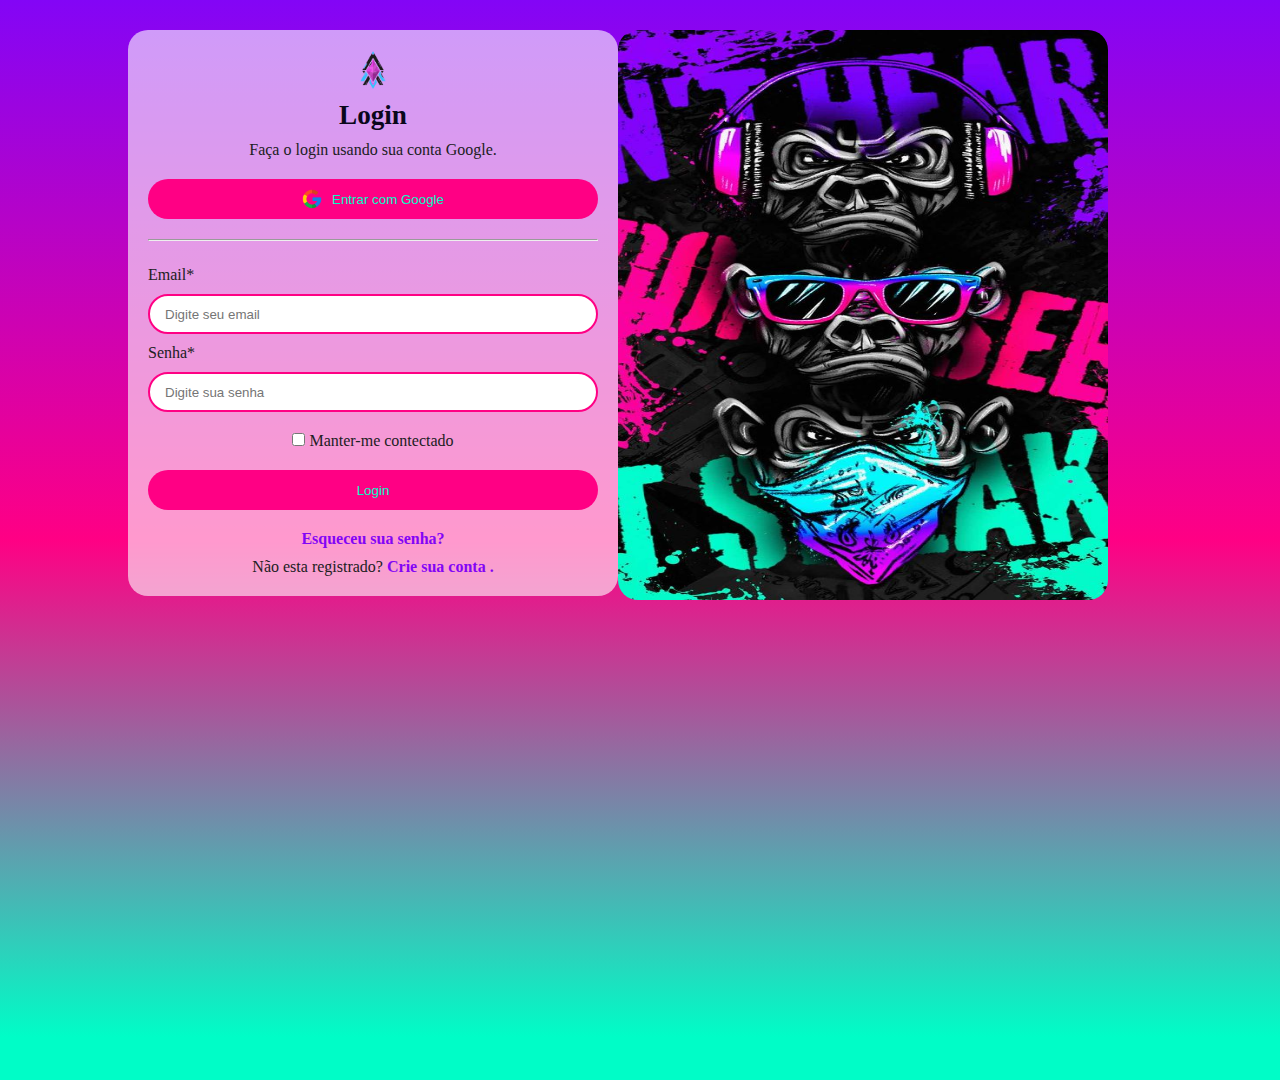
==== index.html @ 1b4620e9 "finish project" ====
<!DOCTYPE html>
<html lang="pt-BR">
<head>
    <meta charset="UTF-8">
    <meta http-equiv="X-UA-Compatible" content="IE=edge">
    <meta name="viewport" content="width=device-width, initial-scale=1.0">
    <link rel="preconnect" href="https://fonts.googleapis.com">
    <link rel="preconnect" href="https://fonts.gstatic.com" crossorigin>
    <link href="https://fonts.googleapis.com/css2?family=Roboto:wght@400;500;700&display=swap" rel="stylesheet">
    <link rel="stylesheet" href="/src/styles/GobalCss.css">
    <link rel="stylesheet" href="/src/styles/text.css">
    <link rel="stylesheet" href="/src/styles/Buttons.css">
    <link rel="stylesheet" href="/src/styles/Inputs.css">
    <link rel="stylesheet" href="./src/pages/Login/index.css">
    <script defer src="/src/pages/Login/script.js"></script>
    <title>Login Page</title>
</head>
<body>
    <main>
        <div class="container">
            <section class="container__login">
                <div class="container__form">
                    <div class="header__login">
                        <img src="/src/img/logo punk.png" alt="">
                        <h2 class="text-1">Login</h2>
                        <p class="text-2">Faça o login usando sua conta Google.</p>
                        <button class="button-default">
                            <img src="/src/img/google.png" alt="">
                            Entrar com Google
                        </button>
                    </div>
                    <hr>
                    <form action="" class="form__login">
    
                        <label class="text-2" for="">Email*</label>
    
                        <input class="input-default" placeholder="Digite seu email" type="text">
    
                        <label class="text-2" for="">Senha*</label>
    
                        <input class="input-default" placeholder="Digite sua senha" type="text">
    
                        <div class="container__footer">
    
                            <div class="container__checkbox">
    
                                <input type="checkbox">
    
                                <span class="text-2">Manter-me contectado</span>
    
                            </div>                        
                            <div class="container__button">
                                <button class="button-default">Login</button>
                            </div>
    
                            <p id="recovery-password" class="text-3">Esqueceu sua senha?</p>
    
                            <p class="text-2">Não esta registrado? <span id="criarConta" class="text-3">Crie sua conta .</span></p>
                        </div>
                    </form>
                </div>
            </section>
            <section class="container__image">
                <img src="/src/img/monkeys.jpg" alt="">
            </section>
        </div>
    </main>    
    <div id="container__modal" class="container__modal hidden">
        <div class="modal">
            <div class="modal__header">
                <h3 class="text-1">Esqueceu a senha?</h3>
                <span id="closeModal" class="modal__close">X</span>
            </div>
            <form class="modal__body">
               <p class="text-2">Você recebera um email com o passo a passo para a recuperação de senha.</p>
                <input placeholder="Digite seu email" class="input-1" type="text">
                <button class="button-3"><span class="text-2">Enviar email</span> </button>
            </form>
        </div>
    </div>
    <div id="abrir" class="hidden">
        <div id="container__modal" class="container__modal__cadastro">
            <div class="modalCadastro">
                <div class="modal__header__cadastro">
                    <h3 class="text-1">Cadastrar</h3>
                    <span id="closeModalcadastro" class="modal__close">X</span>
                </div>
                <form class="modal__body__cadastro">
                   <p class="text-2">Preencha os campos para realizar o cadastro</p>
                   <label class="text-2" for="">Email:</label>
                    <input placeholder="Digite seu email" class="input-default" type="text">
                    <label class="text-2" for="">Senha:</label>
                    <input placeholder="Digite sua senha" class="input-default" type="text">
                    <button class="button-3"><span class="text-2">Cadastrar</span> </button>
                </form>
            </div>
        </div>
    </div>
    
</body>
</html>
---- src/styles/GobalCss.css ----
*{
    margin: 0;
    padding: 0;
    box-sizing: border-box;
}

:root{
    /* colors */
    --color-primary: #FF0084;
    --color-secondary: #00FDC7;
    --color-third: #8305F6;
    --color-grey-1: #0A071B;
    --color-grey-2: #202022;
    --color-grey-3: #E1DFEC;

    /* background color */
    --bc-transp: #FFFFFF99;

    /* border radius */
    --border-radius-1: 20px;

    /* gap */
    --gap: 10px

    /* font */
    --font-1: 'Roboto', sans-serif;
}

body{
    /* background: url("/src/img/homer.jpg") no-repeat center center;
    background-size: cover;
    height: 110vh; */
    background: rgb(0,253,199);
    background: linear-gradient(360deg, rgba(0,253,199,1) 4%, rgba(255,0,132,1) 50%, rgba(131,5,246,1) 100%);
    height: 120vh;
}

header{
    height: 50px;
    background-color: var(--color-primary);
    display: flex;
    justify-content: center;
    align-items: center;
}

.hidden{
    display: none;
}
---- src/styles/text.css ----
.text-1{
    font-family: var(--font-1);
    font-size: 1.7rem;
    color: var(--color-grey-1);
    font-weight: 700;
}

.text-2{
    font-family: var(--font-1);
    font-size: 1rem;
    color: var(--color-grey-2);
    font-weight: 500;
}

.text-3{
    font-family: var(--font-1);
    font-size: 1rem;
    color: var(--color-third);
    font-weight: 700;
}
---- src/styles/Buttons.css ----
.button-default{
    height: 40px;
    width: 250px;
    border-radius: var(--border-radius-1);
    background-color: var(--color-primary);
    color: var(--color-secondary);
    border: none;
    cursor: pointer;
    border: 1px solid transparent;
    margin: 10px 0 10px 0;
}

.button-2{
    height: 40px;
    width: 250px;
    border-radius: var(--border-radius-1);
    background-color: var(--color-primary);
    color: var(--color-grey-3);
    border: none;
    cursor: pointer;
    border: 1px solid transparent;
    margin: 10px 0 10px 0;
}

.button-3{
    height: 35px;
    width: 263px;
    border-radius: var(--border-radius-1);
    background-color: var(--color-secondary);
    color: var(--color-grey-3);
    border: none;
    cursor: pointer;
    border: 1px solid transparent;
    margin: 10px 0 10px 0;
}
---- src/styles/Inputs.css ----
.input-default{
    height: 40px;
    border-radius: var(--border-radius-1);
    padding-left: 15px;
    border: 2px solid var(--color-primary);
    /* border: 1px solid var(--color-grey-1) */
}
.input-default:hover{
    border: 2px solid var(--color-primary);
}

.input-1{
    margin: 20px 0 20px 0;
    width: 265px;
    height: 25px;
    border-radius: var(--border-radius-1);
    padding-left: 15px;
    border: 2px solid var(--color-primary);
    /* border: 1px solid var(--color-grey-1) */
}
---- src/pages/Login/index.css ----
header img{
    width: 40px;
    height: 40px;
}

.container{
    display: flex;
    margin: 0 auto;
    width: 100vw;
}

.container__login{
    background-color: var(--bc-transp);
    width: 300px;
    min-height: 400px;
    margin: 30px auto 10px auto;
    padding: 20px 10px 20px 10px;
    display: flex;
    border-radius: var(--border-radius-1);
    display: flex;
    align-items: center;
    justify-content: center;
    position: relative;
}
.container__form{
    display: flex;
    flex-direction: column;
    gap: 10px;
}

.header__login{
    display: flex;
    flex-direction: column;
    gap: 10px;
}

.header__login button{
    display: flex;
    justify-content: center;
    align-items: center;
    gap: 10px;
}

.header__login button img{
    width: 20px;
}

.container__form img{
    width: 40px;
}

.form__login{
    margin-top: 15px;
    display: flex;
    flex-direction: column;
    gap: 10px;

}

.container__checkbox{
    margin-top: 10px;
}

.container__footer{
    text-align: center;
    display: flex;
    flex-direction: column;
    gap: 10px;
}

.container__image{
    display: none;
}

.container__modal{
    height: 100vh;
    width: 100vw;
    z-index: 3;
    position: fixed;
    top: 0;
    background-color: rgba(0, 0, 0, 0.5);
}

.modal{
    margin: 25vh 35vw;
    width: 290px;
    height: 220px;
    background-color: var(--color-primary);
    border-radius: var(--border-radius-1);
    padding: 12px;
}

.modal__close{
    margin-top: 8px;
    color: white;
}

.modal__header{
    display: flex;
    justify-content: space-around;
    margin-bottom: 20px;
}

.container__modal__cadastro{
    height: 100vh;
    width: 100vw;
    z-index: 3;
    position: fixed;
    top: 0;
    background-color: rgba(0, 0, 0, 0.5);
    display: flex;
    align-items: center;
    justify-content: center;
}

.modalCadastro{
    margin: 25vh 35vw;
    width: 290px;
    height: 320px;
    background-color: var(--color-primary);
    border-radius: var(--border-radius-1);
    padding: 12px;
}

.modalCadastro button{
    width: 265px;
    
}

.modal__header__cadastro{
    display: flex;
    justify-content: space-around;
    margin-bottom: 20px;
}

.modal__body__cadastro{
    display: flex;
    flex-direction: column;
    gap: 10px;
}



@media (min-width: 974px){
    
    .container__login{
        width: 490px;
        min-height: 400px;
        margin: 30px 0 10px 10%;
        z-index: 1;
    }

    .container__form{
        width: 450px;
    }

    .header__login{
        justify-content: center;
        align-items: center;
    }

    .button-default{
        width: 450px;
    }
    .container__image{
        display: flex;
        width: 490px;
        height: 400px;
        margin-top: 30px;
        border-radius: var(--border-radius-1);
    }
    .container__image img{
        width: 490px;
        height: 570px;      
        border-radius: var(--border-radius-1);  
    }
    .modal{
        width: 400px;
        height: 280px;
        padding: 25px 40px;
    }
    .modal__header{
        text-align: center;
    }
    .input-1{
        width: 320px;
        height: 40px;
    }
    .button-3{
        width: 320px;
        height: 40px;
    }
    /* .modalCadastro{
        position: fixed;
        top: 20%;
        right: 300px;
    } */
}

@media (min-width: 974px){
    
}
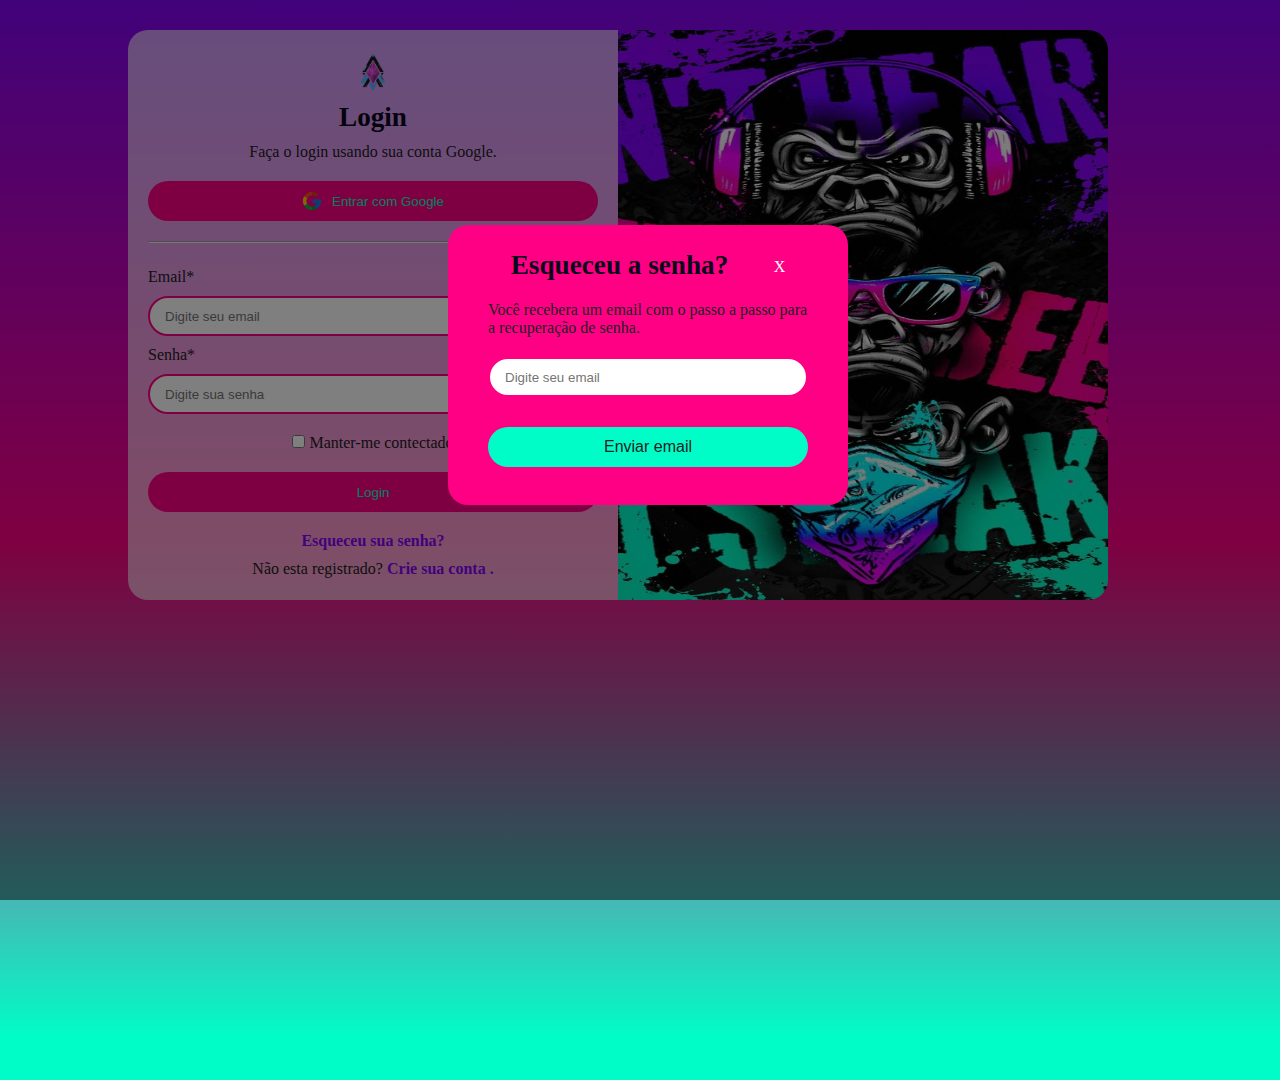
==== commit 4e7c42c0: "fix: feita correção no modal" ====
--- a/index.html
+++ b/index.html
@@ -65,7 +65,7 @@
             </section>
         </div>
     </main>    
-    <div id="container__modal" class="container__modal hidden">
+    <div id="container__modal" class="container__modal">
         <div class="modal">
             <div class="modal__header">
                 <h3 class="text-1">Esqueceu a senha?</h3>
--- a/src/pages/Login/index.css
+++ b/src/pages/Login/index.css
@@ -145,13 +145,16 @@
     
     .container__login{
         width: 490px;
-        min-height: 400px;
+        height: 570px;
         margin: 30px 0 10px 10%;
         z-index: 1;
+        border-top-right-radius: 0px; 
+        border-bottom-right-radius: 0px;
     }
 
     .container__form{
         width: 450px;
+        
     }
 
     .header__login{
@@ -167,12 +170,13 @@
         width: 490px;
         height: 400px;
         margin-top: 30px;
-        border-radius: var(--border-radius-1);
     }
     .container__image img{
         width: 490px;
         height: 570px;      
-        border-radius: var(--border-radius-1);  
+        border-radius: var(--border-radius-1);
+        border-top-left-radius: 0px; 
+        border-bottom-left-radius: 0px;
     }
     .modal{
         width: 400px;
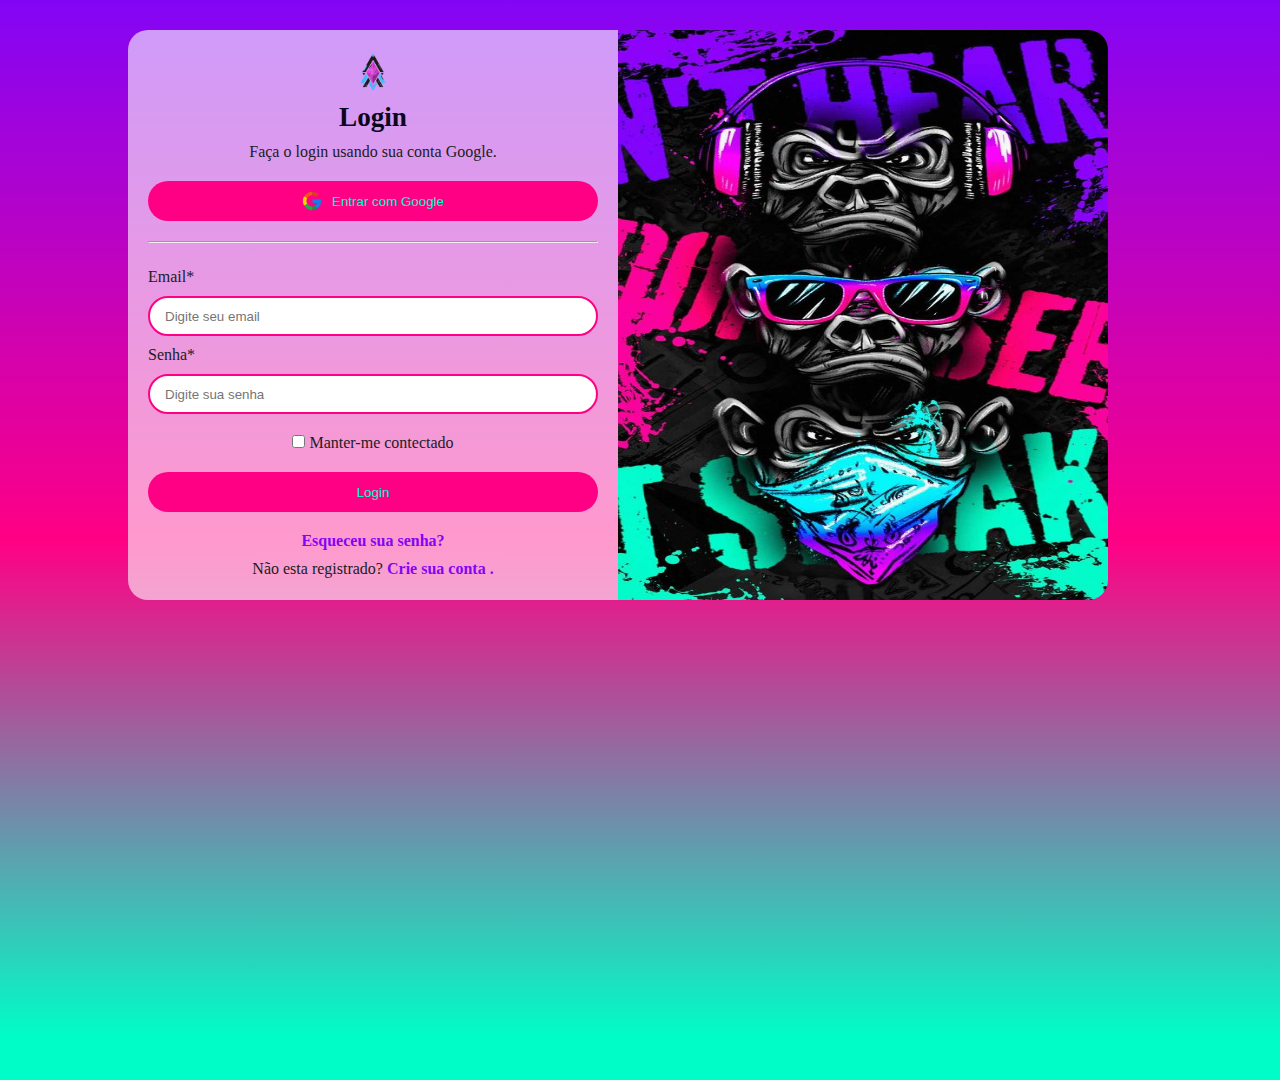
==== commit 51f59a9c: "Feita correção" ====
--- a/index.html
+++ b/index.html
@@ -65,7 +65,7 @@
             </section>
         </div>
     </main>    
-    <div id="container__modal" class="container__modal">
+    <div id="container__modal" class="container__modal hidden">
         <div class="modal">
             <div class="modal__header">
                 <h3 class="text-1">Esqueceu a senha?</h3>
--- a/src/pages/Login/index.css
+++ b/src/pages/Login/index.css
@@ -39,6 +39,7 @@
     justify-content: center;
     align-items: center;
     gap: 10px;
+    cursor: pointer;
 }
 
 .header__login button img{
@@ -82,7 +83,7 @@
 }
 
 .modal{
-    margin: 25vh 35vw;
+    margin: 100px auto;
     width: 290px;
     height: 220px;
     background-color: var(--color-primary);
@@ -124,6 +125,7 @@
 
 .modalCadastro button{
     width: 265px;
+    cursor: pointer;
     
 }
 
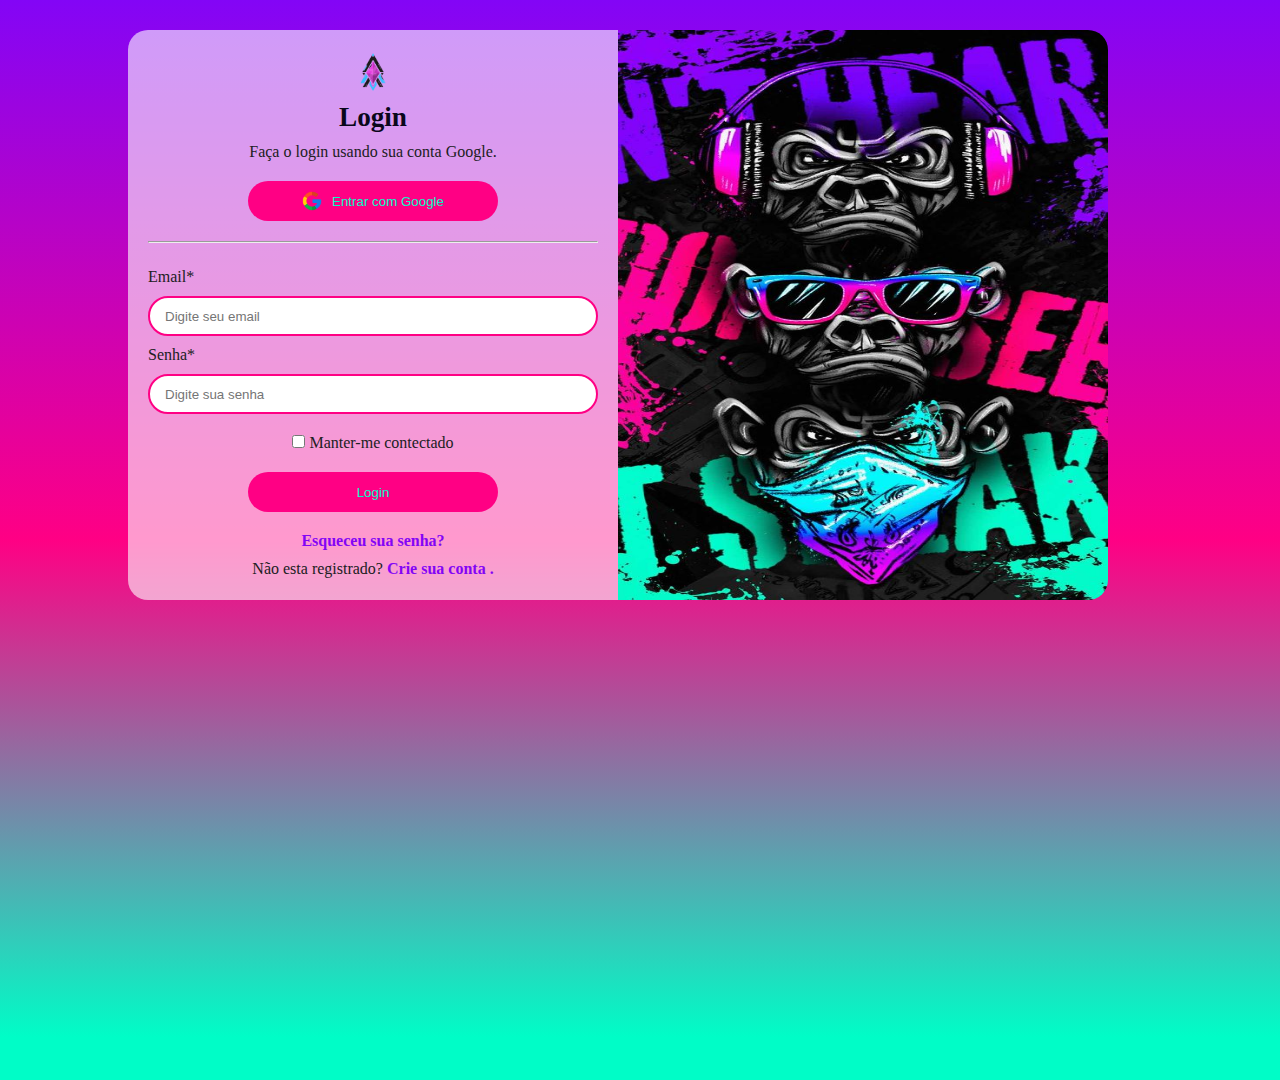
==== commit 546a56fe: "Corigindo importações" ====
--- a/index.html
+++ b/index.html
@@ -7,12 +7,12 @@
     <link rel="preconnect" href="https://fonts.googleapis.com">
     <link rel="preconnect" href="https://fonts.gstatic.com" crossorigin>
     <link href="https://fonts.googleapis.com/css2?family=Roboto:wght@400;500;700&display=swap" rel="stylesheet">
-    <link rel="stylesheet" href="/src/styles/GobalCss.css">
-    <link rel="stylesheet" href="/src/styles/text.css">
-    <link rel="stylesheet" href="/src/styles/Buttons.css">
-    <link rel="stylesheet" href="/src/styles/Inputs.css">
     <link rel="stylesheet" href="./src/pages/Login/index.css">
-    <script defer src="/src/pages/Login/script.js"></script>
+    <link rel="stylesheet" href="./src/styles/GobalCss.css">
+    <link rel="stylesheet" href="./src/styles/text.css">
+    <link rel="stylesheet" href="./src/styles/Buttons.css">
+    <link rel="stylesheet" href="./src/styles/Inputs.css">
+    <script defer src="./src/pages/Login/script.js"></script>
     <title>Login Page</title>
 </head>
 <body>
@@ -21,11 +21,11 @@
             <section class="container__login">
                 <div class="container__form">
                     <div class="header__login">
-                        <img src="/src/img/logo punk.png" alt="">
+                        <img src="./src/img/logo punk.png" alt="">
                         <h2 class="text-1">Login</h2>
                         <p class="text-2">Faça o login usando sua conta Google.</p>
                         <button class="button-default">
-                            <img src="/src/img/google.png" alt="">
+                            <img src="./src/img/google.png" alt="">
                             Entrar com Google
                         </button>
                     </div>
@@ -61,7 +61,7 @@
                 </div>
             </section>
             <section class="container__image">
-                <img src="/src/img/monkeys.jpg" alt="">
+                <img src="./src/img/monkeys.jpg" alt="">
             </section>
         </div>
     </main>    
--- a/src/styles/text.css
+++ b/src/styles/text.css
@@ -10,6 +10,7 @@
     font-size: 1rem;
     color: var(--color-grey-2);
     font-weight: 500;
+    cursor: pointer;
 }
 
 .text-3{
@@ -17,4 +18,5 @@
     font-size: 1rem;
     color: var(--color-third);
     font-weight: 700;
+    cursor: pointer;
 }